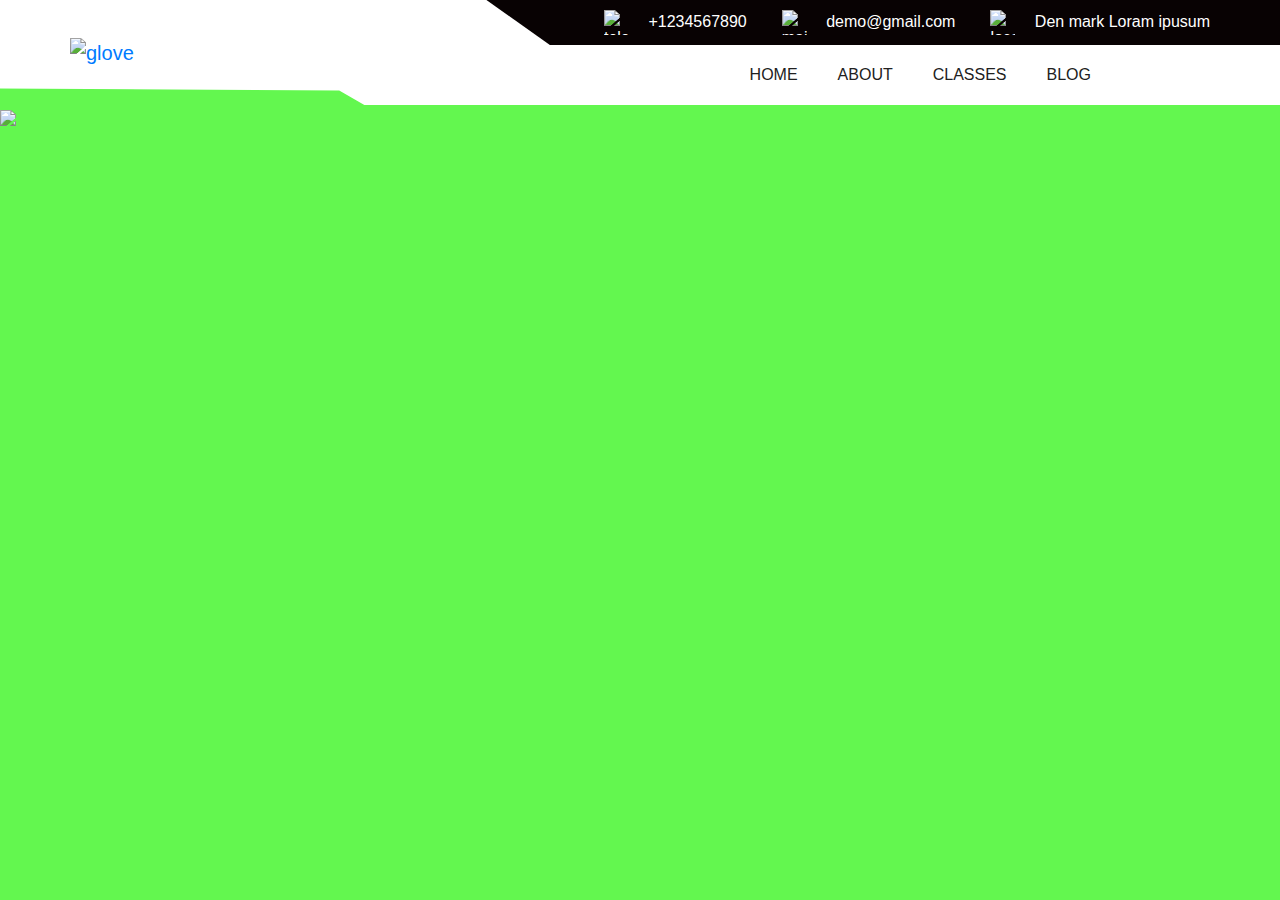
==== index.html @ ca0e9e28 "second commit" ====
<!DOCTYPE html>
<html>

  <head>
    <!-- Basic -->
    <meta charset="utf-8" />
    <meta http-equiv="X-UA-Compatible" content="IE=edge" />
    
    <meta name="viewport" content="width=device-width, initial-scale=1, shrink-to-fit=no" />
   


    <!-- bootstrap core css -->
    <link rel="stylesheet" type="text/css" href="css/bootstrap.css" />

    <link href="css/style.css" rel="stylesheet" />
    <link href="css/responsive.css" rel="stylesheet" />
  </head>

  <body>
    
    <header class="header_section">
      <div class="container">
        <div class="header_nav">
          <a class="navbar-brand brand_desktop" href="index.html">
            <img src="boxers/img/logo.png" alt="glove" />
          </a>
          <div class="main_nav">
            <div class="top_nav">
              <ul class=" ">
                <li class="">
                  <a class="" href="">
                    <img src="boxers/img/telephone.png" alt="telephone" />
                    <span> +1234567890</span>
                  </a>
                </li>
                <li class="">
                  <a class="" href="">
                    <img src="boxers/img/mail.png" alt="mail" />
                    <span>demo@gmail.com</span>
                  </a>
                </li>
                <li class="">
                  <a class="" href="">
                    <img src="boxers/img/location.png" alt="location" />
                    <span>Den mark Loram ipusum</span>
                  </a>
                </li>
              </ul>
            </div>
            <div class="bottom_nav">
              <nav class="navbar navbar-expand-lg custom_nav-container">
                <a class="navbar-brand brand_mobile" href="index.html">
                  <img src="images/logo.png" alt="" />
                </a>
                <button class="navbar-toggler" type="button" data-toggle="collapse" data-target="#navbarSupportedContent" aria-controls="navbarSupportedContent" aria-expanded="false" aria-label="Toggle navigation">
                  <span class="navbar-toggler-icon"></span>
                </button>
                <div class="collapse navbar-collapse" id="navbarSupportedContent">
                  <div class="d-flex ml-auto flex-column flex-lg-row align-items-center">
                    <ul class="navbar-nav  ">
                      <li class="nav-item active">
                        <a class="nav-link" href="index.html">Home <span class="sr-only">(current)</span></a>
                      </li>
                      <li class="nav-item">
                        <a class="nav-link" href="about.html"> About </a>
                      </li>
                      <li class="nav-item">
                        <a class="nav-link" href="class.html"> Classes </a>
                      </li>
                      <li class="nav-item">
                        <a class="nav-link" href="blog.html">Blog</a>
                      </li>
                    </ul>
                    <form class="form-inline">
                      <button class="btn ml-3 ml-lg-5 nav_search-btn" type="submit"></button>
                    </form>
                  </div>
                </div>
              </nav>
            </div>
          </div>
        </div>
      </div>
    </header>


    <script type="text/javascript" src="js/jquery-3.4.1.min.js"></script>
    <script type="text/javascript" src="js/bootstrap.js"></script>
    <script>
        function openNav() {
          document.getElementById("myNav").classList.toggle("menu_width");
          document.querySelector(".custom_menu-btn").classList.toggle("menu_btn-style");
        }
      </script>
      
      <div id="my-container">
        <img src=boxers/img/hero-bg.jpg id="my-img">
      </div>
  </body


</html>
---- css/style.css ----
body {
    font-family: "Poppins", sans-serif;
    color: #040000;
    background-color: #63f74f;
  }
  
  .layout_padding {
    padding-top: 120px;
    padding-bottom: 120px;
  }
  
  .layout_padding2 {
    padding: 45px 0;
  }
  
  .layout_padding2-top {
    padding-top: 45px;
  }
  
  .layout_padding2-bottom {
    padding-bottom: 45px;
  }
  
  .layout_padding-top {
    padding-top: 120px;
  }
  
  .layout_padding-bottom {
    padding-bottom: 120px;
  }
  
  .heading_container {
    display: -webkit-box;
    display: -ms-flexbox;
    display: flex;
    -webkit-box-orient: vertical;
    -webkit-box-direction: normal;
        -ms-flex-direction: column;
            flex-direction: column;
    -webkit-box-align: start;
        -ms-flex-align: start;
            align-items: flex-start;
  }
  
  .heading_container h2 {
    font-weight: bold;
    display: -webkit-box;
    display: -ms-flexbox;
    display: flex;
    -webkit-box-align: center;
        -ms-flex-align: center;
            align-items: center;
    text-transform: uppercase;
    color: #010201;
  }
  
  /*header section*/
  .hero_area {
    height: 100vh;
    background-image: url(../images/hero-bg.jpg);
    background-repeat: no-repeat;
    background-size: cover;
    position: relative;
  }
  
  .hero_area::before {
    content: "";
    position: absolute;
    top: 0;
    left: 0;
    width: 100%;
    height: 100%;
    background: -webkit-gradient(linear, left top, left bottom, from(transparent), color-stop(transparent), to(#63f74f));
    background: linear-gradient(to bottom, transparent, transparent, #63f74f);
  }
  
  .sub_page .hero_area {
    height: auto;
  }
  
  .sub_page .class_section .owl-carousel .owl-nav {
    top: 55%;
  }
  
  .header_section {
    background-color: #ffffff;
    position: relative;
    -webkit-clip-path: polygon(50% 0%, 100% 0, 100% 100%, 28.5% 100%, 26.5% 86%, 0 84%, 0 0);
            clip-path: polygon(50% 0%, 100% 0, 100% 100%, 28.5% 100%, 26.5% 86%, 0 84%, 0 0);
  }
  
  .header_section::before {
    content: "";
    position: absolute;
    top: 0;
    right: 0;
    width: 62%;
    height: 45px;
    background: #080203;
    z-index: 1;
    -webkit-clip-path: polygon(50% 0%, 100% 0, 100% 100%, 8% 100%, 0 0);
            clip-path: polygon(50% 0%, 100% 0, 100% 100%, 8% 100%, 0 0);
  }
  
  .header_section .nav_container {
    margin: 0 auto;
  }
  
  .menu_width {
    width: 100%;
  }
  
  a,
  a:hover,
  a:focus {
    text-decoration: none;
  }
  
  a:hover,
  a:focus {
    color: initial;
  }
  
  .btn,
  .btn:focus {
    outline: none !important;
    -webkit-box-shadow: none;
            box-shadow: none;
  }
  
  .header_nav {
    display: -webkit-box;
    display: -ms-flexbox;
    display: flex;
    -webkit-box-pack: justify;
        -ms-flex-pack: justify;
            justify-content: space-between;
  }
  
  .main_nav {
    position: relative;
    z-index: 9;
  }
  
  .main_nav .top_nav ul {
    display: -webkit-box;
    display: -ms-flexbox;
    display: flex;
    margin: 0;
  }
  
  .main_nav .top_nav ul li {
    list-style-type: none;
  }
  
  .main_nav .top_nav ul li a {
    display: inline-block;
    color: #ffffff;
    margin: 10px 0 10px 35px;
  }
  
  .main_nav .top_nav ul li a img {
    max-width: 25px;
    max-height: 25px;
    margin-right: 15px;
  }
  
  .custom_nav-container.navbar-expand-lg .navbar-nav .nav-item .nav-link {
    padding: 10px 20px;
    color: #212121;
    text-align: center;
    text-transform: uppercase;
  }
  
  a,
  a:hover,
  a:focus {
    text-decoration: none;
  }
  
  a:hover,
  a:focus {
    color: initial;
  }
  
  .btn,
  .btn:focus {
    outline: none !important;
    -webkit-box-shadow: none;
            box-shadow: none;
  }
  
  .custom_nav-container .nav_search-btn {
    background-image: url(../images/search-icon.png);
    background-size: 22px;
    background-repeat: no-repeat;
    background-position-y: 7px;
    width: 35px;
    height: 35px;
    padding: 10px;
    border: none;
    cursor: pointer;
    color: black;
  }
  
  .navbar-brand {
    display: -webkit-box;
    display: -ms-flexbox;
    display: flex;
    -webkit-box-align: center;
        -ms-flex-align: center;
            align-items: center;
  }
  
  .navbar-brand img {
    width: 125px;
    margin-right: 5px;
  }
  
  .navbar-brand.brand_mobile {
    display: none;
  }
  
  .custom_nav-container {
    z-index: 99999;
  }
  
  .custom_nav-container .navbar-toggler {
    outline: none;
  }
  
  .custom_nav-container .navbar-toggler .navbar-toggler-icon {
    background-image: url(../images/menu.png);
    background-size: 55px;
  }
  #mycontainer{
    position: relative;
    height: 50px;
  }
  #img{
    width: 100%;
    height: auto;
    opacity: 0.3;
  }
---- css/responsive.css ----
@media (max-width: 1250px) {
    .header_section::before {
        width: 75%;
    }

    .header_section {
        clip-path: polygon(50% 0%, 100% 0, 100% 100%, 22% 100%, 20% 86%, 0 84%, 0 0);

    }

}

@media (max-width: 1120px) {}

@media (max-width: 992px) {
    .hero_area {
        height: auto;
    }

    .hero_area::before {

        background: linear-gradient(to bottom, transparent, #63f74f);

    }

    .navbar-brand.brand_mobile {
        display: flex;
    }

    .navbar-brand.brand_desktop {
        display: none;
    }

    .header_section .main_nav {
        flex: 1;
    }

    #navbarSupportedContent {
        margin-top: 15px;
    }

    .header_section {
        padding: 10px 0;
        clip-path: none;
    }

    .header_section::before,
    .main_nav .top_nav {
        display: none;
    }

    .slider_section {
        padding: 45px 0;
    }

    .slider_section .slider_heading {
        top: 75px;
    }

    .slider_section .slider_heading h2 {
        font-size: 7rem;
    }

    .class_section .owl-carousel .owl-nav {

        flex-direction: row;
        top: initial;
        bottom: -45px;
        right: 50%;
        transform: translateX(50%);

    }

    .class_section .owl-carousel .owl-nav .owl-prev,
    .class_section .owl-carousel .owl-nav .owl-next {
        margin: 2px 5px;
    }

    .class_section .class_container {
        margin-bottom: 75px;
    }

    .sub_page .class_section .owl-carousel .owl-nav {
        top: initial;
        bottom: 65px;
    }
}

@media (max-width: 767px) {
    .slider_section #carouselExampleIndicators {
        align-items: center;
    }

    .slider_section #carouselExampleIndicators .box {
        justify-content: center;
    }

    .slider_section .slider_heading {
        left: 0;
        opacity: .4;
    }



    .about_section .about_container {
        background-size: auto;
    }

    .class_section .class_box-container .box .img-box .detail-box button {
        width: 45px;
        height: 45px;

    }

    .class_section .class_box-container .box .img-box .detail-box button img {
        width: 15px;
        margin-left: 3px;
    }

    .blog_section .box .detail-box {
        margin-left: 25px;
    }

    .blog_section .box.b2 .detail-box {

        padding-left: 0;
        padding-right: 25px;

    }

    .blog_section .box.b2 .detail-box .img_date {
        left: 0;
    }

    .info_section .info_main-row {
        flex-direction: column-reverse;
    }

    .info_section .contact_section {
        margin-top: 45px;
    }

    .info_section .contact_section form {
        padding-right: 20px;
    }

    .footer_section .social_box {
        justify-content: center;
    }

    .footer_section .social_box a {
        margin: 0 10px;
    }

    .footer_section p {
        text-align: center;
    }

}

@media (max-width: 576px) {
    .slider_section .slider_heading {
        left: -70px;
    }

    .about_section .about_container {

        padding: 45px 15px 45px 25px;
    }

    .client_section .box {
        margin: 0;
    }
}

@media (max-width: 480px) {}

@media (max-width: 400px) {
    .slider_section .slider_heading {
        left: -125px;
        opacity: .2;
    }

    .slider_section .carousel-control-prev,
    .slider_section .carousel-control-next {
        display: none;
    }
}

@media (max-width: 360px) {}

@media (min-width: 1200px) {
    .container {
        max-width: 1170px;
    }

}
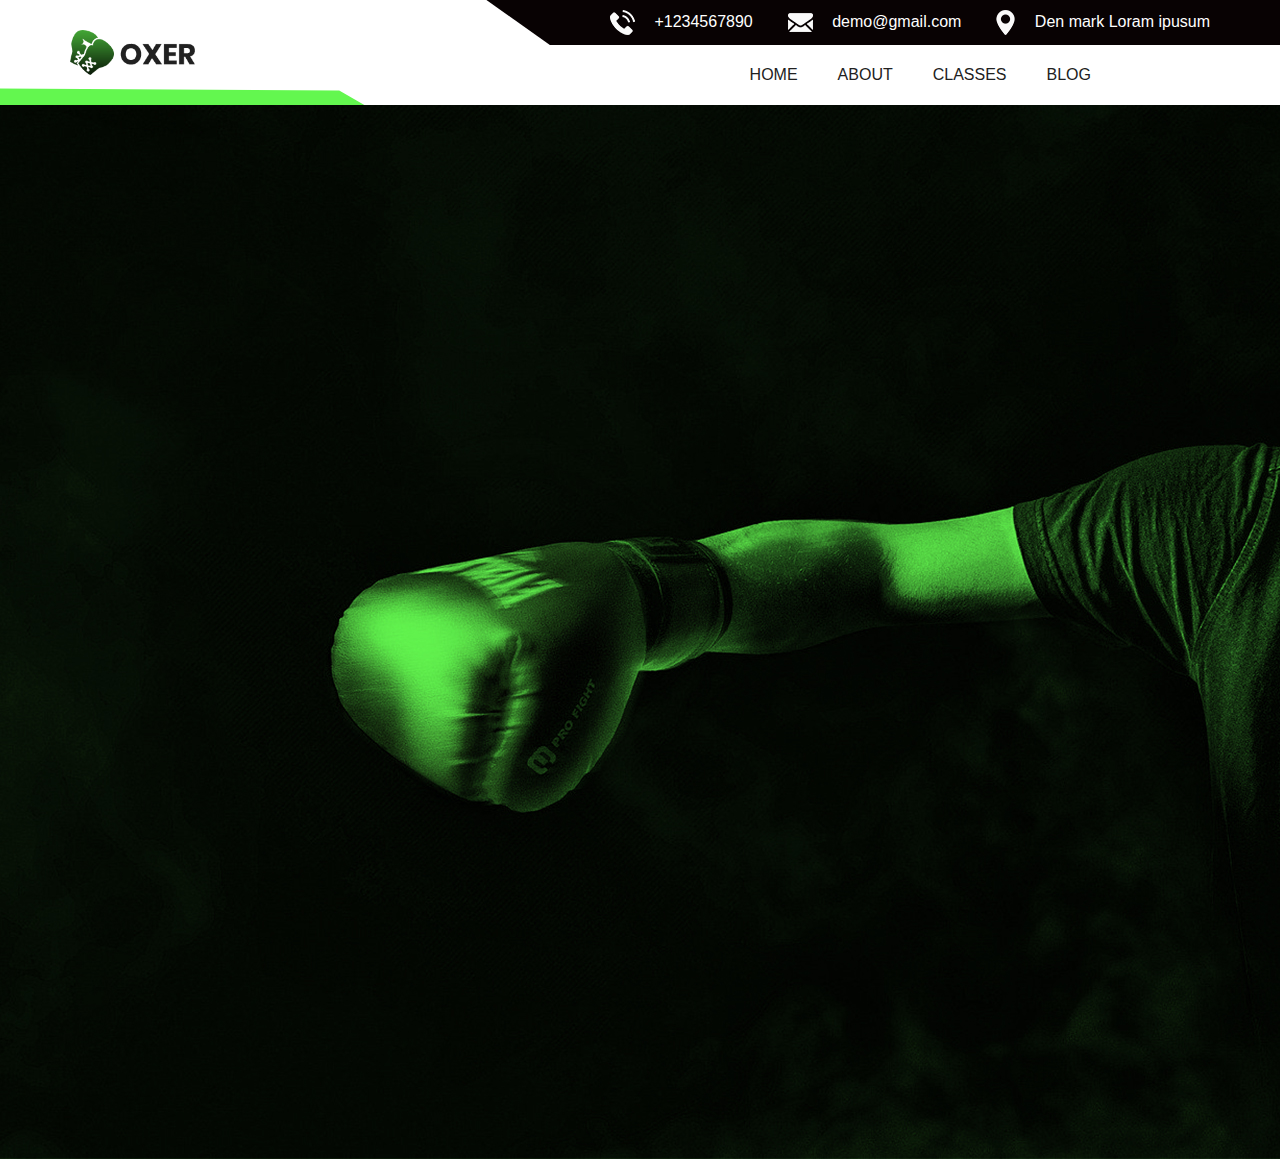
==== commit 96293c69: "The issue was with the path of the image in the code, the path was using a folder we were not using " ====
--- a/index.html
+++ b/index.html
@@ -23,26 +23,26 @@
       <div class="container">
         <div class="header_nav">
           <a class="navbar-brand brand_desktop" href="index.html">
-            <img src="boxers/img/logo.png" alt="glove" />
+            <img src="img/logo.png" alt="glove" />
           </a>
           <div class="main_nav">
             <div class="top_nav">
               <ul class=" ">
                 <li class="">
                   <a class="" href="">
-                    <img src="boxers/img/telephone.png" alt="telephone" />
+                    <img src="img/telephone.png" alt="telephone" />
                     <span> +1234567890</span>
                   </a>
                 </li>
                 <li class="">
                   <a class="" href="">
-                    <img src="boxers/img/mail.png" alt="mail" />
+                    <img src="img/mail.png" alt="mail" />
                     <span>demo@gmail.com</span>
                   </a>
                 </li>
                 <li class="">
                   <a class="" href="">
-                    <img src="boxers/img/location.png" alt="location" />
+                    <img src="img/location.png" alt="location" />
                     <span>Den mark Loram ipusum</span>
                   </a>
                 </li>
@@ -51,7 +51,7 @@
             <div class="bottom_nav">
               <nav class="navbar navbar-expand-lg custom_nav-container">
                 <a class="navbar-brand brand_mobile" href="index.html">
-                  <img src="images/logo.png" alt="" />
+                  <img src="img/logo.png" alt="" />
                 </a>
                 <button class="navbar-toggler" type="button" data-toggle="collapse" data-target="#navbarSupportedContent" aria-controls="navbarSupportedContent" aria-expanded="false" aria-label="Toggle navigation">
                   <span class="navbar-toggler-icon"></span>
@@ -95,7 +95,7 @@
       </script>
       
       <div id="my-container">
-        <img src=boxers/img/hero-bg.jpg id="my-img">
+        <img src="img/hero-bg.jpg" id="my-img">
       </div>
   </body
 
--- a/css/style.css
+++ b/css/style.css
@@ -57,7 +57,7 @@
   /*header section*/
   .hero_area {
     height: 100vh;
-    background-image: url(../images/hero-bg.jpg);
+    background-image: url(../img/hero-bg.jpg);
     background-repeat: no-repeat;
     background-size: cover;
     position: relative;
@@ -191,7 +191,7 @@
   }
   
   .custom_nav-container .nav_search-btn {
-    background-image: url(../images/search-icon.png);
+    background-image: url(../img/search-icon.png);
     background-size: 22px;
     background-repeat: no-repeat;
     background-position-y: 7px;
@@ -230,7 +230,7 @@
   }
   
   .custom_nav-container .navbar-toggler .navbar-toggler-icon {
-    background-image: url(../images/menu.png);
+    background-image: url(../img/menu.png);
     background-size: 55px;
   }
   #mycontainer{
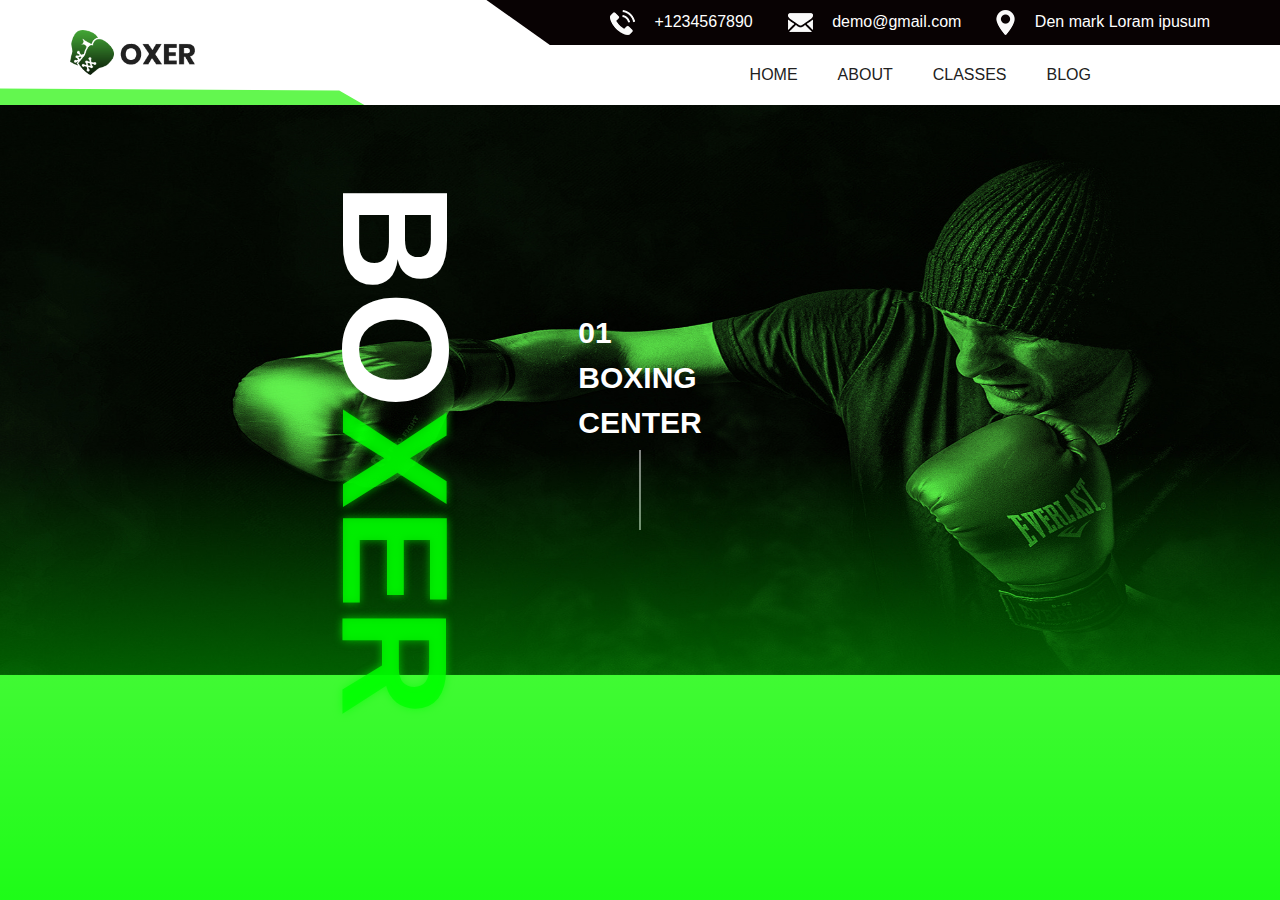
==== commit 5ef90427: "added new codes" ====
--- a/index.html
+++ b/index.html
@@ -95,7 +95,14 @@
       </script>
       
       <div id="my-container">
-        <img src="img/hero-bg.jpg" id="my-img">
+        <img src="img/hero-bg.jpg" id="my-img"
+        width="1350" height="570">
+        <div class="slanted-text">BO<span class="fog-part">XER</span></div>
+        <div class="text-above-line"><b>01<br>BOXING<br>CENTER</b></div>
+        <div class="vertical-line"></div>
+        <div class="green-fog">
+          
+        </div>
       </div>
   </body
 
--- a/css/style.css
+++ b/css/style.css
@@ -57,7 +57,7 @@
   /*header section*/
   .hero_area {
     height: 100vh;
-    background-image: url(../img/hero-bg.jpg);
+    background-image: url(../images/hero-bg.jpg);
     background-repeat: no-repeat;
     background-size: cover;
     position: relative;
@@ -191,7 +191,7 @@
   }
   
   .custom_nav-container .nav_search-btn {
-    background-image: url(../img/search-icon.png);
+    background-image: url(../images/search-icon.png);
     background-size: 22px;
     background-repeat: no-repeat;
     background-position-y: 7px;
@@ -230,15 +230,73 @@
   }
   
   .custom_nav-container .navbar-toggler .navbar-toggler-icon {
-    background-image: url(../img/menu.png);
+    background-image: url(../images/menu.png);
     background-size: 55px;
   }
   #mycontainer{
     position: relative;
-    height: 50px;
-  }
-  #img{
+    display: inline-block;
+  }
+  #img{ 
     width: 100%;
-    height: auto;
-    opacity: 0.3;
+    display: block;
+  }
+  .vertical-line{
+    position: absolute;
+    left: 50%;
+    top: 50%;
+    border-left: 1px solid white;
+    height: 80px;
+    transform: translateX(-50%);
+  }
+  .text-above-line{
+    position: absolute;
+    top: calc(50% - 140px);
+    color: white;
+    font-size: 30px;
+    left: 50%;
+    transform: translateX(-50%);
+    font-weight: bold;
+  }
+  #text{
+    position: absolute;
+    top: calc(50% - 140px);
+    color: white;
+    font-size: 30px;
+    left: 50%;
+    transform: translateX(-50%);
+    font-weight: bold;
+  }
+  .green-fog {
+    position:absolute;
+    bottom: 0;
+    left: 0;
+    width: 100%;
+    height: 50%;
+    background: linear-gradient(to top, rgba(0, 255, 0, 0.7), rgba(0, 255, 0, 0));
+  }
+  .fog-text {
+    position: absolute;
+    bottom: 10%;
+    left: 50%;
+    transform: translateX(-50%);
+    font-size: 40px;
+    font-weight: bold;
+    font-family: sans-serif;
+    color: white;
+  }
+  .fog-part {
+    text-shadow: 0 0 8px rgba(0, 255, 0, 0.6);
+    color: rgba(0, 255, 0, 0.8);
+  }
+  .slanted-text {
+    position: absolute;
+    top: 50%;
+    left: 10%;
+    transform: translateY(-50%) rotate(-270deg);
+    color:white;
+    font-size: 150px;
+    font-weight: bold;
+    font-family:Arial, sans-serif;
+    white-space: nowrap;
   }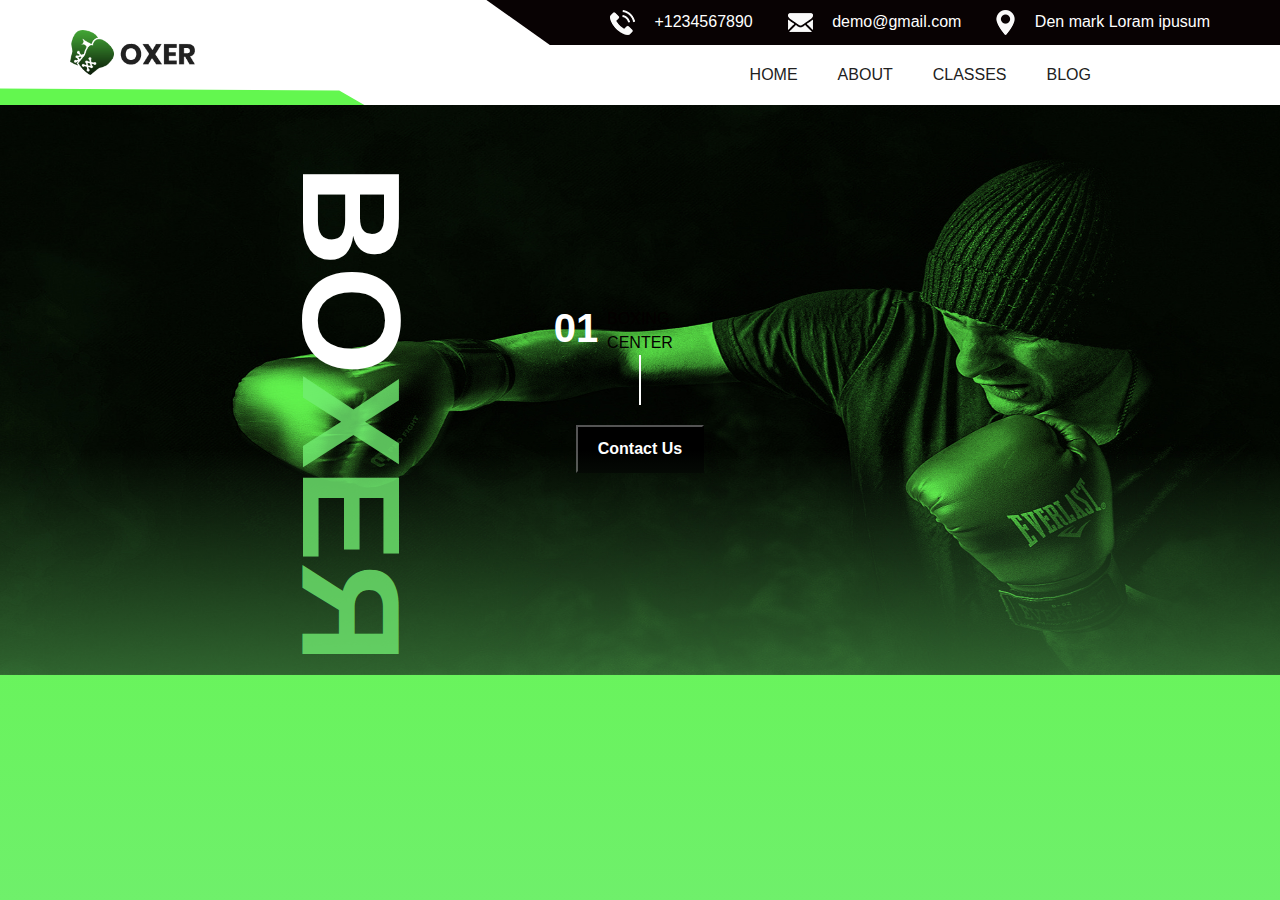
==== commit 9057a24c: "added carousel" ====
--- a/index.html
+++ b/index.html
@@ -92,19 +92,36 @@
           document.getElementById("myNav").classList.toggle("menu_width");
           document.querySelector(".custom_menu-btn").classList.toggle("menu_btn-style");
         }
-      </script>
-      
-      <div id="my-container">
-        <img src="img/hero-bg.jpg" id="my-img"
-        width="1350" height="570">
-        <div class="slanted-text">BO<span class="fog-part">XER</span></div>
-        <div class="text-above-line"><b>01<br>BOXING<br>CENTER</b></div>
-        <div class="vertical-line"></div>
-        <div class="green-fog">
-          
-        </div>
+   </script>
+
+    <div class="my-container">
+      <div class="image-wrapper">
+        <img src="img/hero-bg.jpg" id="my-img" width="1350" height="570">
+        <div class="carousel">
+         <div class="slide" id="slide-1">
+           <div class="text-above-line"> 01</div>
+           <div class="boxing center">BOXING<br>CENTER</div>
+           <div class="vertical-line"></div>
+           <input type="submit" value="Contact Us" class="contact-btn">
+         </div>
+         <div class="slide" id="slide-2">
+           <div class="text-above-line"> 02</div>
+           <div class="boxing center">BOXING<br>CENTER</div>
+           <div class="vertical-line"></div>
+           <input type="submit" value="Contact Us" class="contact-btn">
+          </div>
+          <div class="slide" id="slide-3">
+           <div class="text-above-line"> 03</div>
+           <div class="boxing center">BOXING<br>CENTER</div>
+           <div class="vertical-line"></div>
+           <input type="submit" value="Contact Us" class="contact-btn">
+          </div>
+       </div> 
       </div>
-  </body
+      <div class="slanted-text">BO<span class="fog-part">XE<span class="flipped-r">R</span></span></div>    
+      <div class="green-fog"></div>
 
+    </div>
+  </body>
 
 </html>--- a/css/style.css
+++ b/css/style.css
@@ -241,31 +241,11 @@
     width: 100%;
     display: block;
   }
-  .vertical-line{
-    position: absolute;
-    left: 50%;
-    top: 50%;
-    border-left: 1px solid white;
-    height: 80px;
-    transform: translateX(-50%);
-  }
-  .text-above-line{
-    position: absolute;
-    top: calc(50% - 140px);
-    color: white;
-    font-size: 30px;
-    left: 50%;
-    transform: translateX(-50%);
-    font-weight: bold;
-  }
-  #text{
-    position: absolute;
-    top: calc(50% - 140px);
-    color: white;
-    font-size: 30px;
-    left: 50%;
-    transform: translateX(-50%);
-    font-weight: bold;
+  .image-wrapper{
+    position: relative;
+    width: 100%;
+    height: 100%;
+    overflow: hidden;
   }
   .green-fog {
     position:absolute;
@@ -273,7 +253,7 @@
     left: 0;
     width: 100%;
     height: 50%;
-    background: linear-gradient(to top, rgba(0, 255, 0, 0.7), rgba(0, 255, 0, 0));
+    background: linear-gradient(to top, rgba(114, 238, 114, 0.8), rgba(0, 255, 0, 0));
   }
   .fog-text {
     position: absolute;
@@ -286,17 +266,103 @@
     color: white;
   }
   .fog-part {
-    text-shadow: 0 0 8px rgba(0, 255, 0, 0.6);
-    color: rgba(0, 255, 0, 0.8);
+    color: rgba(114, 238, 114, 0.8);
   }
   .slanted-text {
     position: absolute;
-    top: 50%;
-    left: 10%;
+    top: 46%;
+    left: 8%;
     transform: translateY(-50%) rotate(-270deg);
     color:white;
-    font-size: 150px;
-    font-weight: bold;
-    font-family:Arial, sans-serif;
-    white-space: nowrap;
+    font-size: 140px;
+    font-weight: bold;
+    z-index: 2;
+  }
+  .vertical-line{
+    width: 2px ;
+    height: 50px;
+    margin: 0 auto;
+    background-color: white;
+  }
+  .flipped-r {
+    display:inline-block;
+    transform: scaleX(-1);
+  }
+  .text-above-line{
+    position:absolute;
+    top: calc(40% - 35px);
+    left: 45%;
+    transform: translateX(-50%);
+    color: white;
+    font-size: 40px;
+    font-weight: bold;
+    z-index: 10;
+  }
+  .contact-btn{
+    margin-top: 20px;
+    padding: 10px 20px;
+    font-size: 16px;
+    font-weight: bold;
+    background-color: black;
+    color: white;
+    cursor: pointer;
+  }
+  .contact-btn:hover{
+    background-color:white;
+    color: black;
+  }
+  .vertical-line.contact-btn{
+    z-index: 10;
+    position: relative;
+  }
+  .slide{
+    width: 100vw;
+    height: 100%;
+    flex-direction: column;
+    position: relative;
+    align-items: center;
+    flex-shrink: 0;
+    display: flex;
+    justify-content: center;
+  }
+  @keyframes slideCarousel {
+    0% {transform: translateX(0);}
+    14.28% {transform: translateX(0);}
+    28.56% {transform: translateX(-100vw);}
+    42.84% {transform: translateX(-100vw);}
+    57.13% {transform: translateX(-200vw);}
+    71.41% {transform: translateX(-200vw);}
+    100% {transform: translateX(0);}
+  }
+  .button{
+    padding: 10px 20px;
+    background: black;
+    color: white;
+    border: none;
+    border-radius: 20px;
+  }
+  .carousel {
+    position: absolute;
+    left: 0;
+    top: 0;
+    width: 100%;
+    height: 100%;
+    overflow: hidden;
+    animation: slideCarousel 15s ease-in-out infinite;
+  }
+  #slide-1 {
+    transform: translateX(0);
+  }
+  #slide-2 {
+    transform: translateX(100vw);
+  }
+  #slide-3 {
+    transform: translateX(200vw);
+  }
+  .background-image{
+    position: absolute;
+    width: 100%;
+    height: 100%;
+    object-fit: cover;
+    z-index: 1;
   }